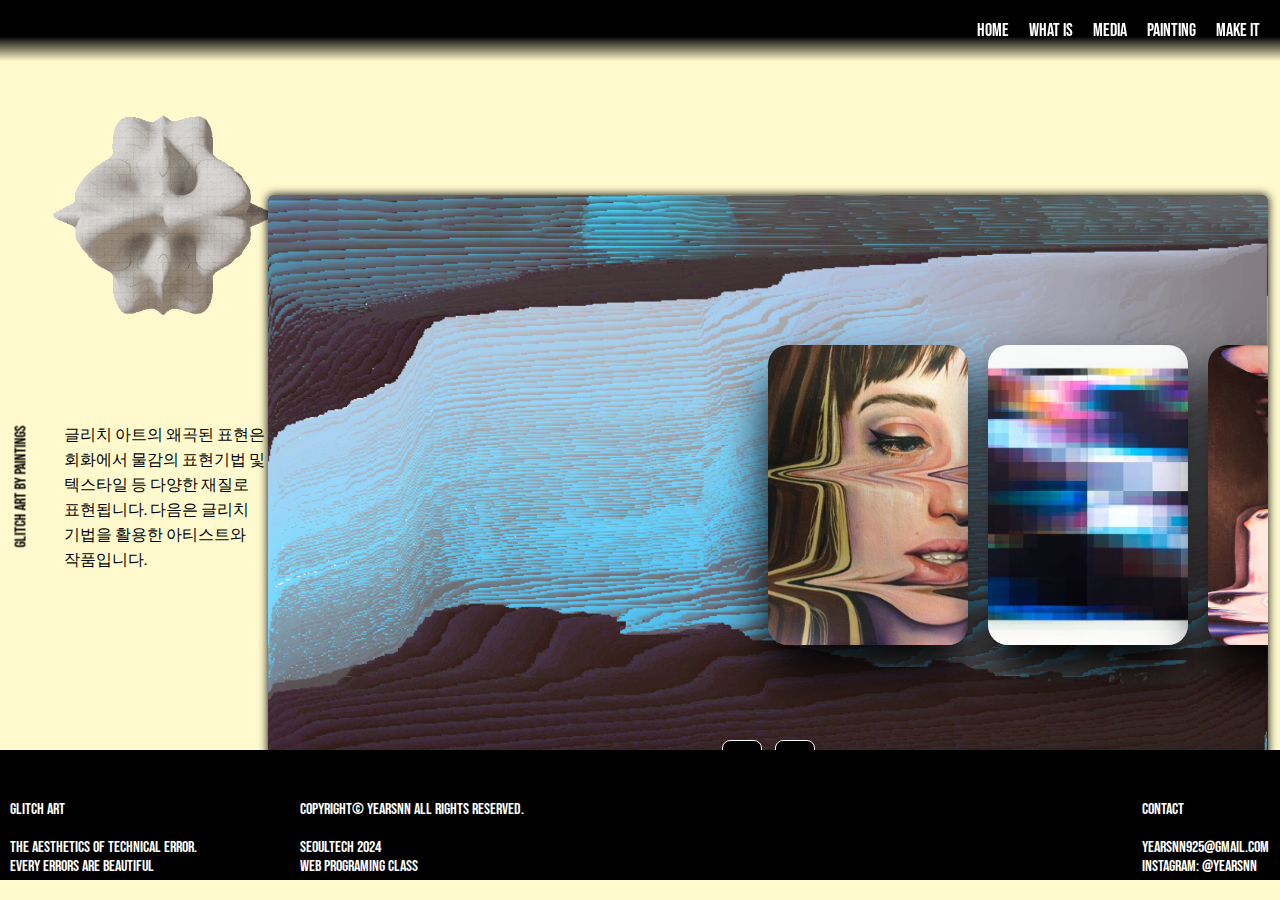
==== painting.html @ 002fe617 "Add files via upload" ====
<!DOCTYPE html>
<html>
<head>
<title>What Is - Glitch Art</title>
<meta charset="utf-8">
<meta name="viewport" content="width=device-width, initial-scale=1.0">
<link rel="stylesheet" href="style.css">
<link rel="preconnect" href="https://fonts.googleapis.com">
<link rel="preconnect" href="https://fonts.gstatic.com" crossorigin>
<link href="https://fonts.googleapis.com/css2?family=Bebas+Neue&display=swap" rel="stylesheet">
<style>
    html { background: lemonchiffon; }
        * {
            margin: 0;
            padding: 0;
            box-sizing: border-box;
        }
        body {
            background: lemonchiffon;
            height: 100vh;
            width: 100vw;
        }

        .container {
            position: absolute;
            top: 55%;
            left: 60%;
            transform: translate(-50%, -50%);
            width: 1000px;
            height: 600px;
            background: #f5f5f5;
            box-shadow: 0 0 10px black;
            overflow: hidden;
            border-radius: 5px;
        }
        .descirption{
            position: absolute;
            top: 47%;
            left: 5vw;
            color: black;
            font-size: 15px;
            text-align: left;
            line-height: 25px;
            width: 18vw;
            word-break: keep-all;

        }

        .img-container{
            position: absolute;
            top: 10%;
            width: 250px;
            height: 250px;
            left: 3vw;
        }

        .img-container img{
            width: 250px;
            height: 250px;
        }

        .slide {
            position: relative;
            width: 100%;
            height: 100%;
        }
        .item {
            width: 200px;
            height: 300px;
            position: absolute;
            top: 50%;
            transform: translate(0, -50%);
            border-radius: 20px;
            box-shadow: 0 30px 50px black;
            background-position: center;
            background-size: cover;
            display: inline-block;
            transition: 0.5s;
        }
        .slide .item:nth-child(1),
        .slide .item:nth-child(2) {
            top: 0;
            left: 0;
            transform: translate(0, 0);
            border-radius: 0;
            width: 100%;
            height: 100%;
        }
        .slide .item:nth-child(3) {
            left: 50%;
        }
        .slide .item:nth-child(4) {
            left: calc(50% + 220px);
        }
        .slide .item:nth-child(5) {
            left: calc(50% + 440px);
        }
        .slide .item:nth-child(n + 6) {
            left: calc(50% + 660px);
            opacity: 0;
        }
        .item .content {
            position: absolute;
            top: 50%;
            left: 100px;
            width: 300px;
            text-align: left;
            color: #eee;
            transform: translate(0, -50%);
            display: none;
        }
        .slide .item:nth-child(2) .content {
            display: block;
        }
        .content .name {
            font-size: 40px;
            text-transform: uppercase;
            font-weight: bold;
            opacity: 0;
            animation: animate 1s ease-in-out 1 forwards;
            background: black;
            padding: 5px;
        }
        .content .des {
            margin-top: 10px;
            margin-bottom: 20px;
            opacity: 0;
            animation: animate 1s ease-in-out 0.3s 1 forwards;
            background: black;
            padding: 5px;
        }
        .content button {
            padding: 10px 20px;
            border: none;
            cursor: pointer;
            opacity: 0;
            animation: animate 1s ease-in-out 0.6s 1 forwards;
        }
        @keyframes animate {
            from { opacity: 0; transform: translate(0, 100px); filter: blur(33px); }
            to { opacity: 1; transform: translate(0); filter: blur(0); }
        }
        .button {
            width: 100%;
            text-align: center;
            position: absolute;
            bottom: 20px;
        }
        .button button {
            width: 40px;
            height: 35px;
            border-radius: 8px;
            border: none;
            cursor: pointer;
            margin: 0 5px;
            background: black;
            color: white;
            font-size: 20px; /* 화살표 기호 크기 */
            transition: background 0.3s, color 0.3s;
            border: 1px solid white;
        }
        .button button:hover {
            background: white;
            color: black;
            border: 1px solid black;
        }

        .content-container{
            position: fixed;
            top: 53%;
            left: -40px;
            text-align: left;
            z-index: 50;
        }

        .content-container p{
            transform: rotate(270deg);
            color: black;
            text-align: center;
        }

        footer{
            transform: translateY(750px);
        }

    </style>
</head>
<body>
    <nav class="navbar">
        <ul>
            <li><a href="index.html">Home</a></li>
            <li><a href="what-is.html">What is</a></li>
            <li><a href="media.html">Media</a></li>
            <li><a href="painting.html">Painting</a></li>
            <li><a href="make-it.html">Make it</a></li>
        </ul>
    </nav>
    <div class="descirption">
        <p>글리치 아트의 왜곡된 표현은 회화에서 물감의 표현기법 및 텍스타일 등 다양한 재질로 표현됩니다. 다음은 글리치 기법을 활용한 아티스트와 작품입니다.</p>
    </div>
    <div class="img-container">
        <img src="3d.gif">
    </div>
    <div class="container">
        <div class="slide">
            <div class="item" style="background-image: url(painting2.jpg);">
                <div class="content">
                    <div class="name">Phillip Stearns</div>
                    <div class="des">Ebola DNA Fragment 001, Jacquard woven cotton on wood stretcher, 24" x 30"</div>
                </div>
            </div>
            <div class="item" style="background-image: url(painting6.jpg);">
                <div class="content">
                    <div class="name">Geometrieva</div>
                    <div class="des">Sunset on Mars, oil painting</div>
                </div>
            </div>
            <div class="item" style="background-image: url(painting3.jpg);">
                <div class="content">
                    <div class="name">Joanne Lee</div>
                    <div class="des">Title Unknown, oil painting</div>
                </div>
            </div>
            <div class="item" style="background-image: url(painting1.jpg);">
                <div class="content">
                    <div class="name">FelipePantone</div>
                    <div class="des">CHROMADYNAMICA 65, Spray Paint and UV Ink on Aluminium Composite Panel, 180 x 360 cm</div>
                </div>
            </div>
            <div class="item" style="background-image: url(painting4.jpg);">
                <div class="content">
                    <div class="name">Joanne Lee</div>
                    <div class="des">Title Unknown, oil painting</div>
                </div>
            </div>
            <div class="item" style="background-image: url(painting5.jpg);">
                <div class="content">
                    <div class="name">Geometrieva</div>
                    <div class="des">The secret lake, oil painting</div>
                </div>
            </div>
        </div>
        <div class="button">
            <button class="prev">&lt;</button>
            <button class="next">&gt;</button>
        </div>
    </div>
    <div class="content-container">
        <p>Glitch art by paintings</p>
    </div>
    <footer>
    <div class="footer-container">
        <div class="footer-content1">
            <p>GLITCH ART</p>
            <br>
            <p>The aesthetics of technical error.</p>
            <p>Every errors are beautiful</p>
        </div>
        <div class="footer-content2">
            <p>copyright&copy; yearsnn all rights reserved.</p>
            <br>
            <P>Seoultech 2024</P>
            <p>Web Programing Class</p>
        </div>
        <div class="footer-content3">
            <p>contact</p>
            <br>
            <P>yearsnn925@gmail.com</P>
            <p>instagram: @yearsnn</p>
        </div>
    </div>
</footer>
    <script>
        let next = document.querySelector('.next');
        let prev = document.querySelector('.prev');

        next.addEventListener('click', function() {
            let items = document.querySelectorAll('.item');
            document.querySelector('.slide').appendChild(items[0]);
        });

        prev.addEventListener('click', function() {
            let items = document.querySelectorAll('.item');
            document.querySelector('.slide').prepend(items[items.length - 1]);
        });
    </script>
</body>
</html>
---- style.css ----
@import url('https://fonts.googleapis.com/css2?family=Bebas+Neue&display=swap');
body, h1, h2, h3, p, ul, li, div {margin: 0; padding: 0;}
h2{font-size: 3rem;}
p{font-size: 1rem; margin: 0;}
html{background: black; color: white; font-family: Bebas Neue;}
body {
    margin: 0;
    background-color: #000;
    color: #fff;
    overflow-x: hidden;
}
footer{width:100vw; height: 130px; background: black; position: sticky;}
.footer-container{position: relative; width: 100vw; height: 130px;}
.footer-content1{position: absolute; top: 50px; left: 10px; display: flex; flex-direction: column; width: 30%; height: 50px;}
.footer-content2{position: absolute; top: 50px; left: 300px; display: flex; flex-direction: column; width: 30%; height: 50px;}
.footer-content3{position: absolute; top: 50px; right:10px; display: flex; flex-direction: column; width: 10%; height: 50px;}


.navbar {
    position: fixed;
    top: 0px;
    width: 100%;
    background: linear-gradient(to bottom, rgba(1,1,1,1) 60%, rgba(1,1,1,0));
    z-index: 300;
}

.navbar ul {
    list-style: none;
    padding: 0;
    margin: 0;
    display: flex;
    justify-content: flex-end;
    padding: 20px;
    gap: 20px;
}

.navbar ul li {
    margin: 0;
}

.navbar ul li a {
    color: #fff;
    text-decoration: none;
    font-size: 18px;
    transition: color 0.3s;
}

.navbar ul li a:hover {
    color: red;
}

#content {
    display: none;
    padding: 20px;
}

section {
    margin-top: 100vh;
    padding: 20px;
    background: rgba(0, 0, 0, 0.8);
}
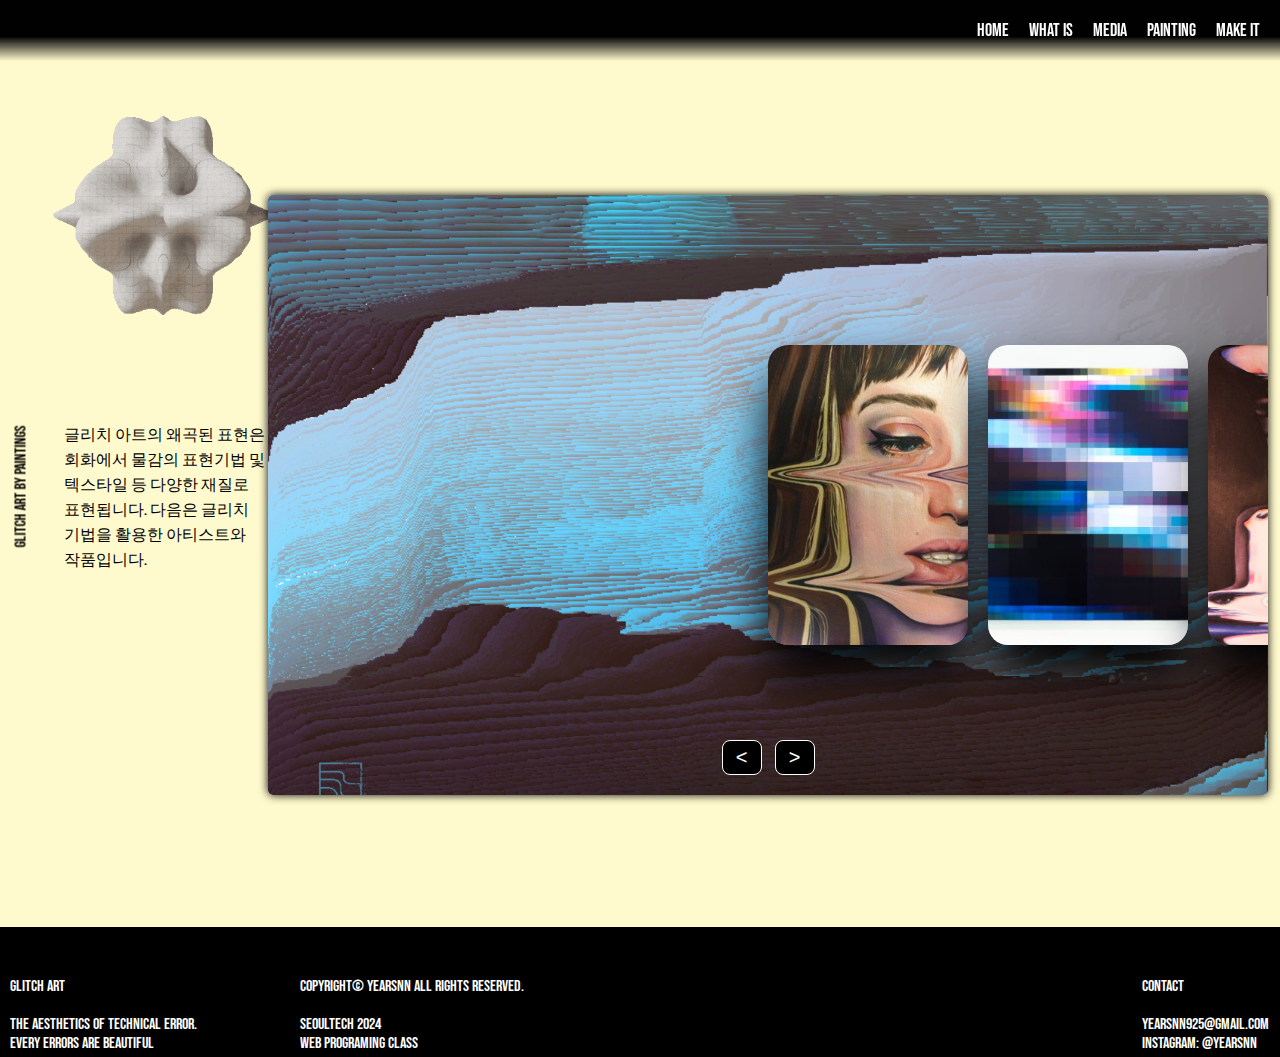
==== commit 15911187: "Add files via upload" ====
--- a/painting.html
+++ b/painting.html
@@ -180,7 +180,7 @@
         }
 
         footer{
-            transform: translateY(750px);
+            transform: translateY(103vh);
         }
 
     </style>
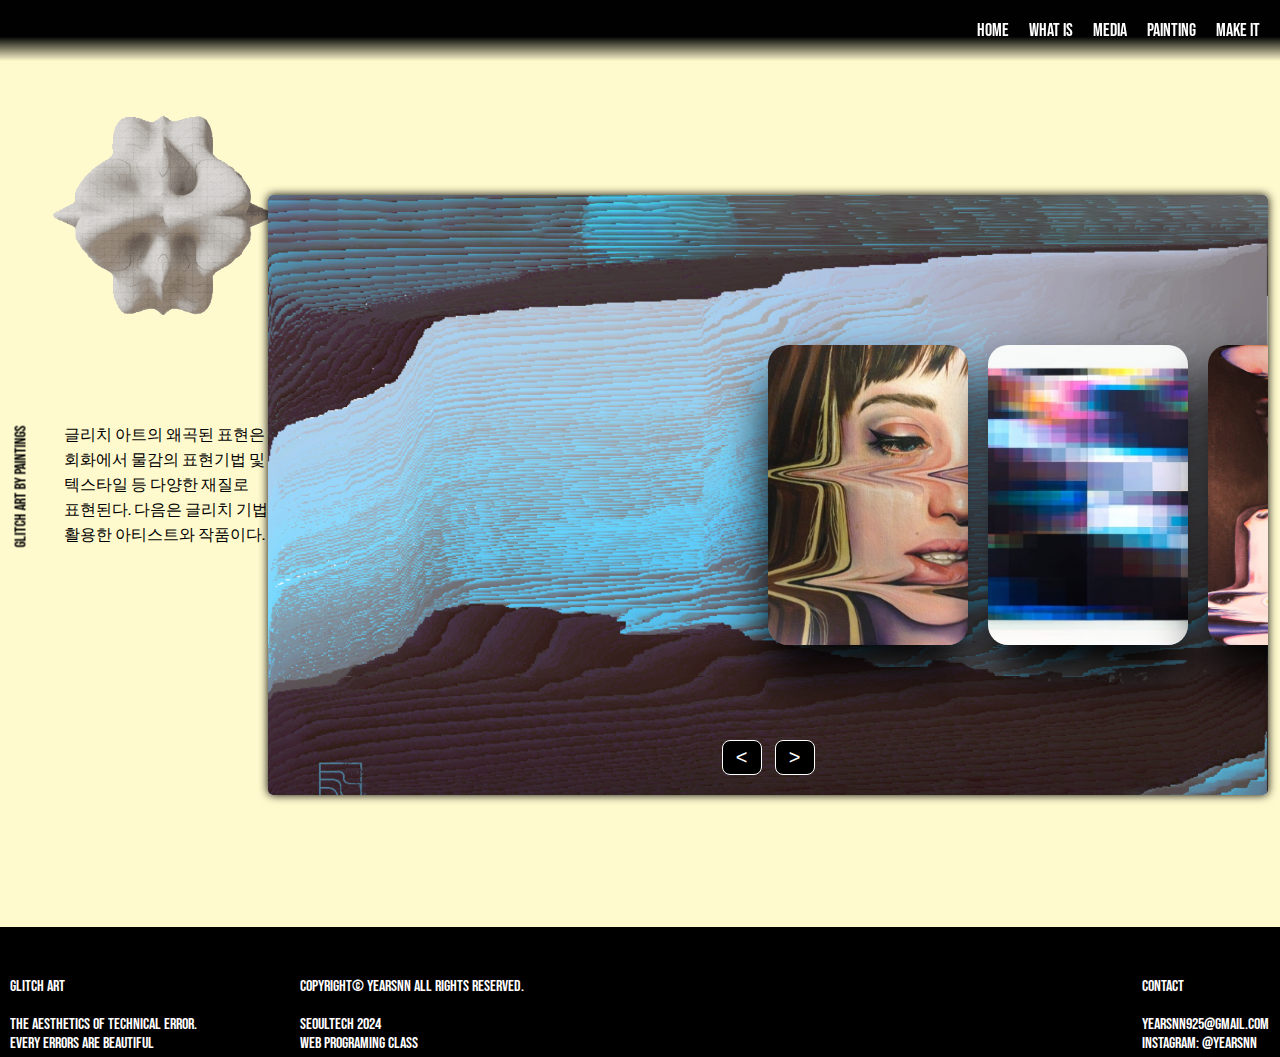
==== commit ce1f8f52: "Add files via upload" ====
--- a/painting.html
+++ b/painting.html
@@ -196,7 +196,7 @@
         </ul>
     </nav>
     <div class="descirption">
-        <p>글리치 아트의 왜곡된 표현은 회화에서 물감의 표현기법 및 텍스타일 등 다양한 재질로 표현됩니다. 다음은 글리치 기법을 활용한 아티스트와 작품입니다.</p>
+        <p>글리치 아트의 왜곡된 표현은 회화에서 물감의 표현기법 및 텍스타일 등 다양한 재질로 표현된다. 다음은 글리치 기법을 활용한 아티스트와 작품이다.</p>
     </div>
     <div class="img-container">
         <img src="3d.gif">
